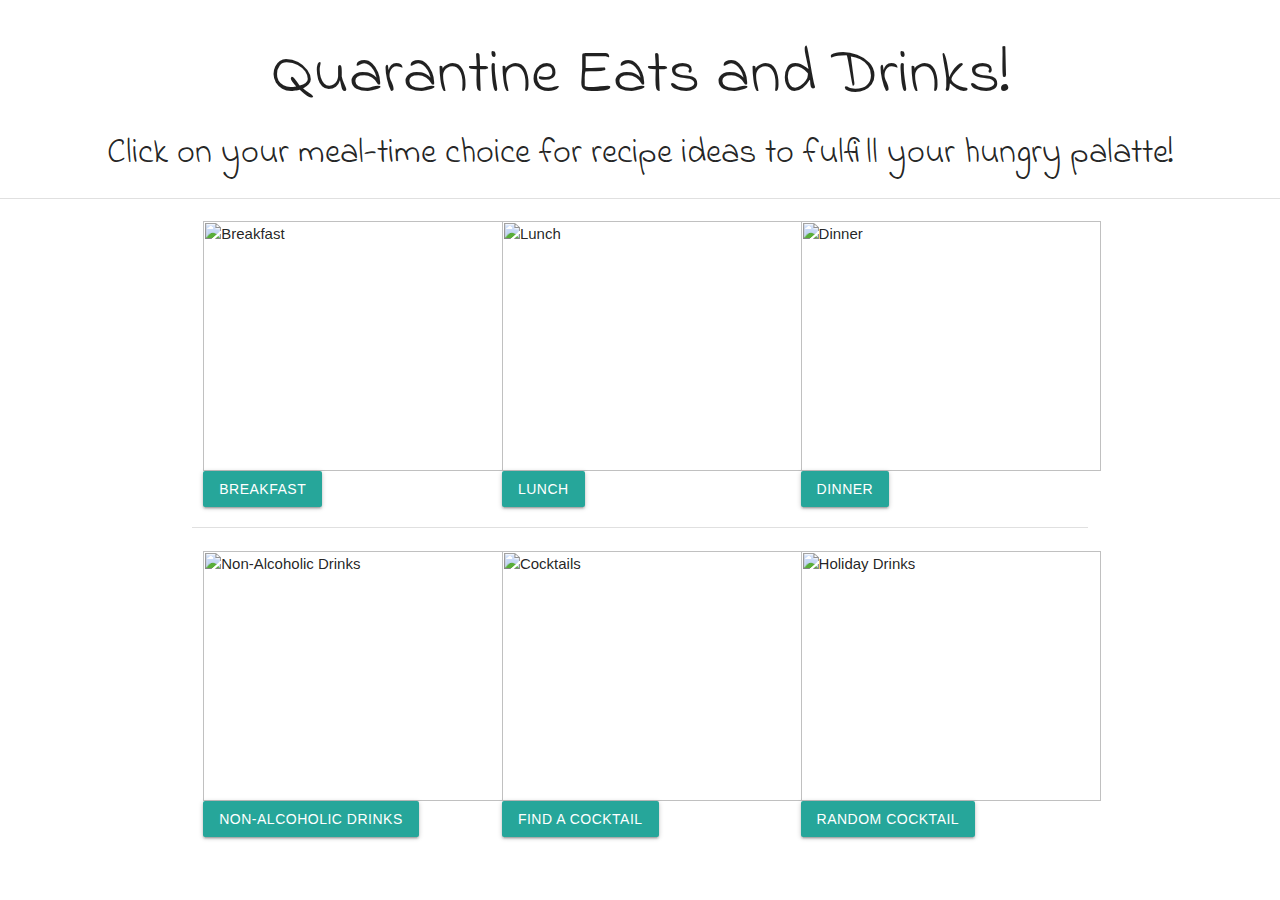
==== index.html @ d4fbebca "Merge pull request #25 from jonafi/headerCssHeader" ====
<html lang="en">
<head>
    <meta charset="UTF-8">
    <meta name="viewport" content="width=device-width, initial-scale=1.0">
    <title>Qurantine Eats and Drinks</title>
    <link rel="stylesheet" href="https://cdnjs.cloudflare.com/ajax/libs/materialize/1.0.0/css/materialize.min.css">
    <script defer src="https://use.fontawesome.com/releases/v5.3.1/js/all.js"></script>
    <link href="https://fonts.googleapis.com/css2?family=Indie+Flower&family=Shadows+Into+Light&display=swap" rel="stylesheet">
    <link rel="stylesheet" href="assets/style.css">
</head>

<body>

    <header>
        <h1 class="center-align">Quarantine Eats and Drinks!</h1>
        <h4 class="center-align">Click on your meal-time choice for recipe ideas to fulfill your hungry palatte!</h4>
    </header>
    
    <div class="divider"></div>
    <br />
    
    <div class="container">
        
        <div class="row">
           
            <div class="col m4">
                <img class="image img-fluid"  src="https://images.unsplash.com/photo-1525351484163-7529414344d8?ixlib=rb-1.2.1&ixid=eyJhcHBfaWQiOjEyMDd9&auto=format&fit=crop&w=800&q=80" alt="Breakfast" width="300" height="250">
                <button class="btn waves-effect waves-light" type="submit" name="breakfast-btn" id="breakfast-btn">Breakfast</button>
            </div>

            <div class="col m4">
                <img class="image img-fluid"  src="http://4.bp.blogspot.com/_F_AA0sTUxa4/TKnwE7ig7iI/AAAAAAAAB_A/qEBH_c7_1P0/s1600/Weight+Watchers+Lunch+1004.jpg" alt="Lunch" width="300" height="250">
                <button class="btn waves-effect waves-light" type="submit" name="lunch-btn" id="lunch-btn">Lunch</button>
            </div>

            <div class="col m4">
                <img class="image img-fluid"  src="http://www.rizonyonge.com/wp-content/uploads/2020/01/IMG_5769.jpg" alt="Dinner" width="300" height="250">
                <button class="btn waves-effect waves-light" type="submit" name="dinner-btn" id="dinner-btn">Dinner</button>
            </div>

        </div>

        <div class="divider"></div>
        <br />
        <div class="row">
            
            <div class="col m4">
                <img class="image img-fluid"  src="https://irepo.primecp.com/2016/03/269942/recipe-26117_Large600_ID-1532942.jpg?v=1532942" alt="Non-Alcoholic Drinks" width="300" height="250">
                <button class="btn waves-effect waves-light" type="submit" name="no-alcohol-btn" id="no-alcohol-btn">Non-Alcoholic Drinks</button>
            </div>

            <div class="col m4">
                <img class="image img-fluid"  src="https://dmford.files.wordpress.com/2012/06/remember-the-maine-20120606-6538-602.jpg" alt="Cocktails" width="300" height="250">
                <button class="btn waves-effect waves-light" type="submit" name="find-cocktail-btn" id="find-cocktail-btn">Find a Cocktail</button>
            </div>

            <div class="col m4">
                <img class="image img-fluid"  src="https://food.fnr.sndimg.com/content/dam/images/food/fullset/2009/1/5/0/SH1C12_Santa-Sleigh-Cocktail.jpg.rend.hgtvcom.441.331.suffix/1382538879173.jpeg" alt="Holiday Drinks" width="300" height="250">
                <button class="btn waves-effect waves-light" type="submit" name="random-cocktail-btn" id="random-cocktail-btn">Random Cocktail</button>
            </div>

        </div>



    </div>



    <script src="https://ajax.googleapis.com/ajax/libs/jquery/3.4.1/jquery.min.js"></script> 
    <script src="assets/cocktail.js"></script>
    <script src="assets/food.js"></script>


    
</body>
</html>
---- assets/style.css ----
body {
    background-image: url("https://images.unsplash.com/photo-1533628635777-112b2239b1c7?ixlib=rb-1.2.1&ixid=eyJhcHBfaWQiOjEyMDd9&auto=format&fit=crop&w=1350&q=80)");
   
}

header {
    font-family: 'Shadows Into Light', cursive;
    font-family: 'Indie Flower', cursive;
}

p {
    font-size: x-large;
}

h4 {
    text-align: center;
    padding-bottom: 10px;
}

.input {
    height: 50px;
}
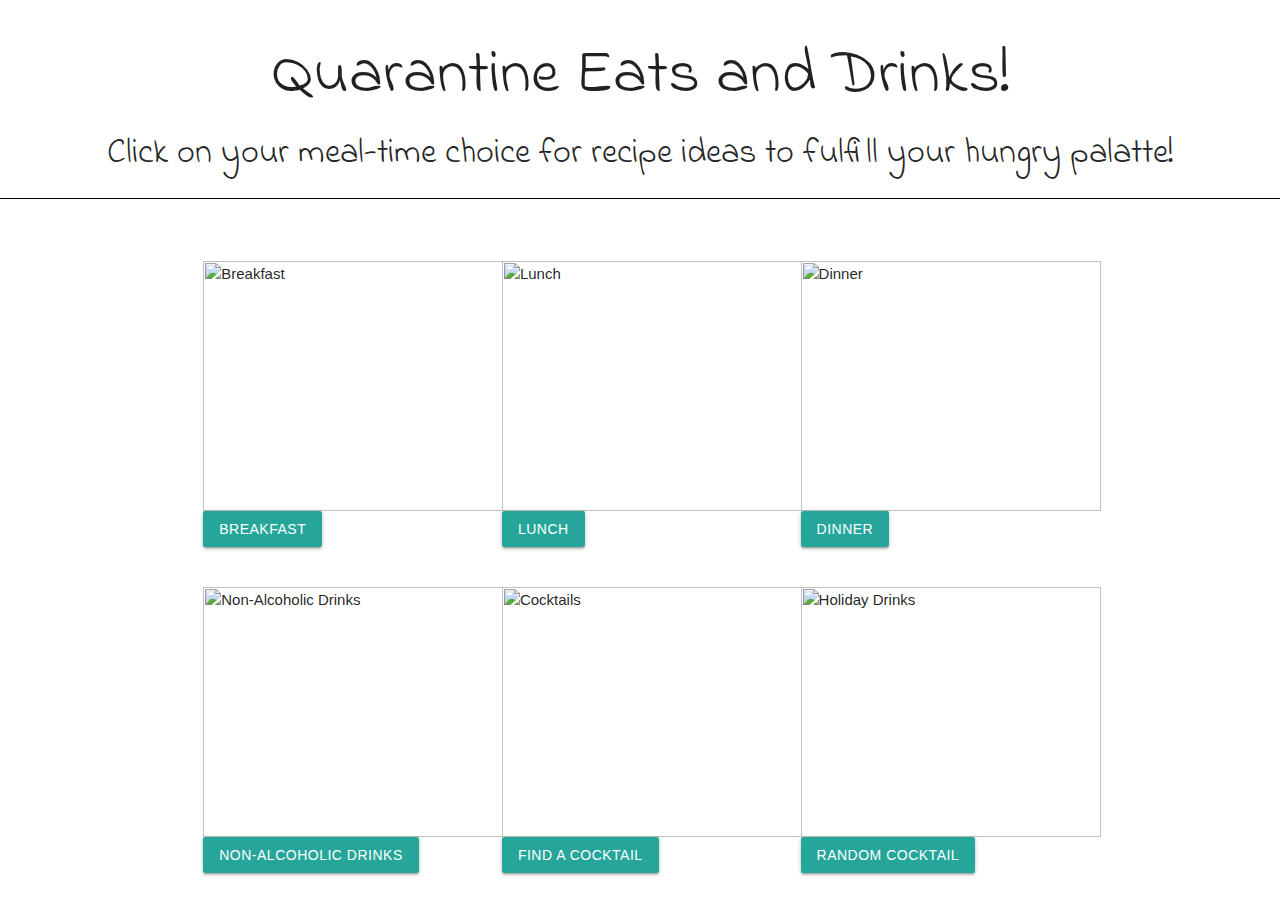
==== commit db3761a4: "Merge pull request #27 from jonafi/fixedDivider" ====
--- a/index.html
+++ b/index.html
@@ -40,8 +40,7 @@
 
         </div>
 
-        <div class="divider"></div>
-        <br />
+        
         <div class="row">
             
             <div class="col m4">
--- a/assets/style.css
+++ b/assets/style.css
@@ -1,11 +1,15 @@
 body {
-    background-image: url("https://images.unsplash.com/photo-1533628635777-112b2239b1c7?ixlib=rb-1.2.1&ixid=eyJhcHBfaWQiOjEyMDd9&auto=format&fit=crop&w=1350&q=80)");
+    background-image: url("https://images.unsplash.com/photo-1533628635777-112b2239b1c7?ixlib=rb-1.2.1&ixid=eyJhcHBfaWQiOjEyMDd9&auto=format&fit=crop&w=1350&q=80");
    
 }
 
 header {
     font-family: 'Shadows Into Light', cursive;
     font-family: 'Indie Flower', cursive;
+}
+
+.divider {
+    background-color: black;
 }
 
 p {
@@ -20,3 +24,7 @@
 .input {
     height: 50px;
 }
+
+.row {
+    margin-top: 40px;
+}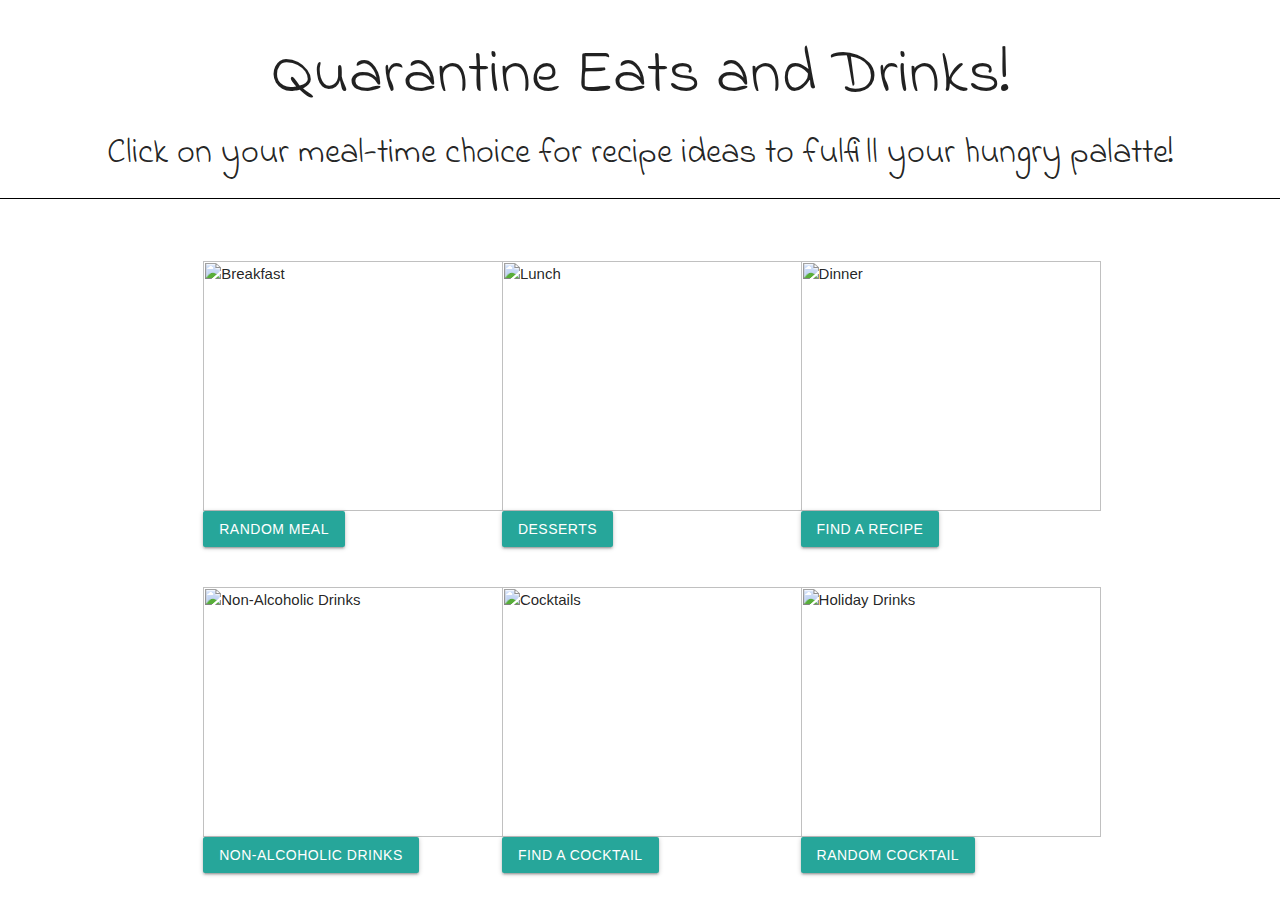
==== commit 1d78a12e: "updated homepage links" ====
--- a/index.html
+++ b/index.html
@@ -10,7 +10,7 @@
 </head>
 
 <body>
-
+    <!-- Title/Header -->
     <header>
         <h1 class="center-align">Quarantine Eats and Drinks!</h1>
         <h4 class="center-align">Click on your meal-time choice for recipe ideas to fulfill your hungry palatte!</h4>
@@ -20,42 +20,55 @@
     <br />
     
     <div class="container">
-        
+
+        <!-- Display meal-time options -->
         <div class="row">
            
             <div class="col m4">
                 <img class="image img-fluid"  src="https://images.unsplash.com/photo-1525351484163-7529414344d8?ixlib=rb-1.2.1&ixid=eyJhcHBfaWQiOjEyMDd9&auto=format&fit=crop&w=800&q=80" alt="Breakfast" width="300" height="250">
-                <button class="btn waves-effect waves-light" type="submit" name="breakfast-btn" id="breakfast-btn">Breakfast</button>
+                <a href="results/randomrecipe.html">
+                <button class="btn waves-effect waves-light" type="submit" name="breakfast-btn" id="breakfast-btn">Random Meal</button>
+                </a>
             </div>
 
             <div class="col m4">
                 <img class="image img-fluid"  src="http://4.bp.blogspot.com/_F_AA0sTUxa4/TKnwE7ig7iI/AAAAAAAAB_A/qEBH_c7_1P0/s1600/Weight+Watchers+Lunch+1004.jpg" alt="Lunch" width="300" height="250">
-                <button class="btn waves-effect waves-light" type="submit" name="lunch-btn" id="lunch-btn">Lunch</button>
+                <a href="results/desserts.html">
+                <button class="btn waves-effect waves-light" type="submit" name="lunch-btn" id="lunch-btn">Desserts</button>
+                </a>
             </div>
 
             <div class="col m4">
                 <img class="image img-fluid"  src="http://www.rizonyonge.com/wp-content/uploads/2020/01/IMG_5769.jpg" alt="Dinner" width="300" height="250">
-                <button class="btn waves-effect waves-light" type="submit" name="dinner-btn" id="dinner-btn">Dinner</button>
+                <a href="results/searchrecipe.html">
+                <button class="btn waves-effect waves-light" type="submit" name="dinner-btn" id="dinner-btn">Find a Recipe</button>
+                </a>
             </div>
 
         </div>
 
-        
+        <!-- Display beverage options -->
         <div class="row">
             
             <div class="col m4">
                 <img class="image img-fluid"  src="https://irepo.primecp.com/2016/03/269942/recipe-26117_Large600_ID-1532942.jpg?v=1532942" alt="Non-Alcoholic Drinks" width="300" height="250">
+                <a href="results/nonalcoholic.html">
                 <button class="btn waves-effect waves-light" type="submit" name="no-alcohol-btn" id="no-alcohol-btn">Non-Alcoholic Drinks</button>
+                </a>
             </div>
 
             <div class="col m4">
                 <img class="image img-fluid"  src="https://dmford.files.wordpress.com/2012/06/remember-the-maine-20120606-6538-602.jpg" alt="Cocktails" width="300" height="250">
+                <a href="results/searchalcoholic.html">
                 <button class="btn waves-effect waves-light" type="submit" name="find-cocktail-btn" id="find-cocktail-btn">Find a Cocktail</button>
+                </a>
             </div>
 
             <div class="col m4">
                 <img class="image img-fluid"  src="https://food.fnr.sndimg.com/content/dam/images/food/fullset/2009/1/5/0/SH1C12_Santa-Sleigh-Cocktail.jpg.rend.hgtvcom.441.331.suffix/1382538879173.jpeg" alt="Holiday Drinks" width="300" height="250">
+                <a href="results/randomcocktail.html">
                 <button class="btn waves-effect waves-light" type="submit" name="random-cocktail-btn" id="random-cocktail-btn">Random Cocktail</button>
+                </a>
             </div>
 
         </div>
--- a/assets/style.css
+++ b/assets/style.css
@@ -1,5 +1,5 @@
 body {
-    background-image: url("https://images.unsplash.com/photo-1533628635777-112b2239b1c7?ixlib=rb-1.2.1&ixid=eyJhcHBfaWQiOjEyMDd9&auto=format&fit=crop&w=1350&q=80");
+    background-image: url("https://images.unsplash.com/photo-1533628635777-112b2239b1c7?ixlib=rb-1.2.1&ixid=eyJhcHBfaWQiOjEyMDd9&auto=format&fit=crop&w=1350&q=80)");
    
 }
 
@@ -19,6 +19,12 @@
 h4 {
     text-align: center;
     padding-bottom: 10px;
+    font-family: 'Shadows Into Light', cursive;
+    font-family: 'Indie Flower', cursive;
+}
+
+h3 {
+    
 }
 
 .input {
@@ -27,4 +33,17 @@
 
 .row {
     margin-top: 40px;
-}+}
+
+.card {
+    display: inline-block;
+    float: none;
+}
+
+.cardImg {
+    filter: brightness(70%);
+    width: 100%
+    height: 70px;
+    object-fit: cover;
+}
+
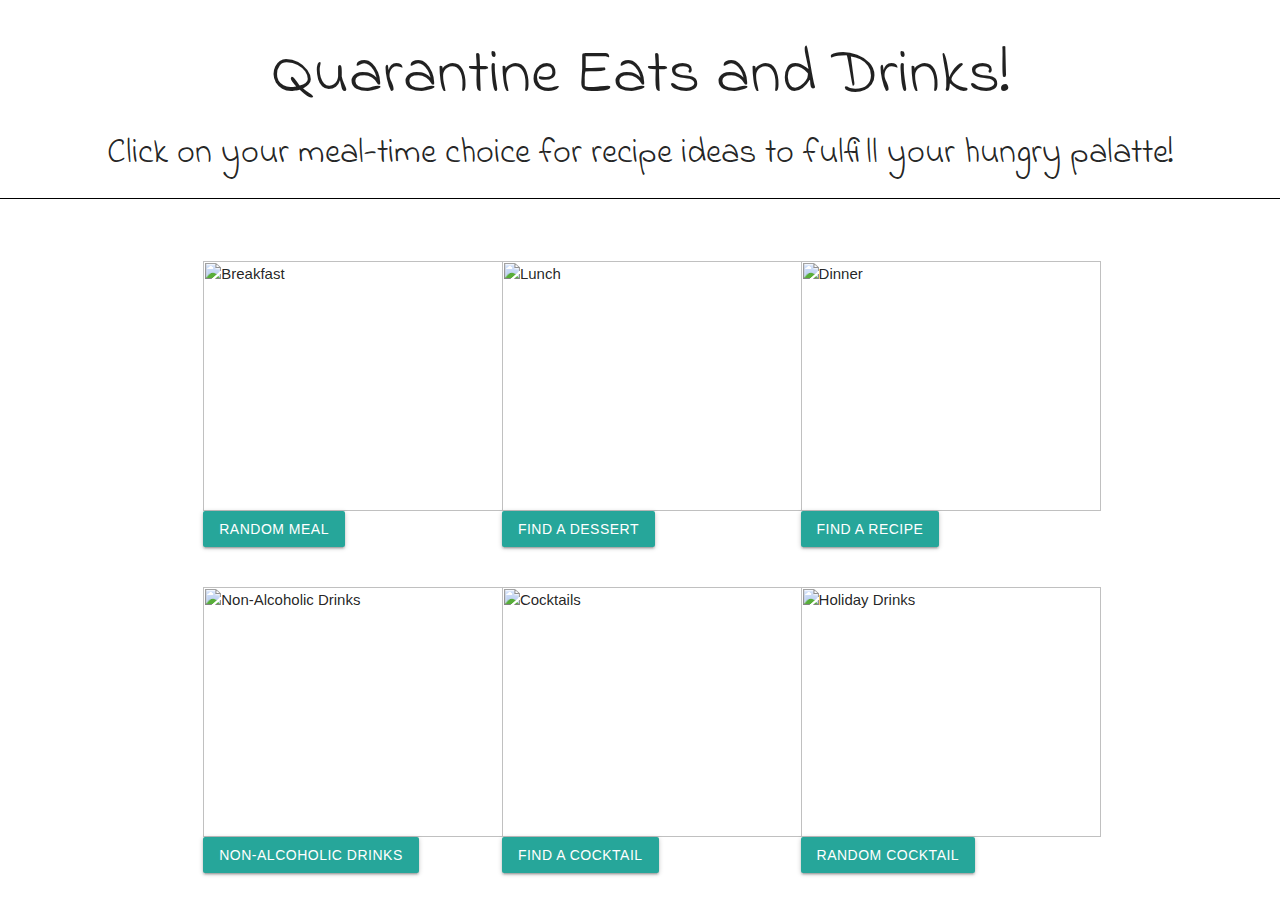
==== commit 581f395e: "Merge pull request #67 from jonafi/imagesUpdate" ====
--- a/index.html
+++ b/index.html
@@ -25,21 +25,21 @@
         <div class="row">
            
             <div class="col m4">
-                <img class="image img-fluid"  src="https://images.unsplash.com/photo-1525351484163-7529414344d8?ixlib=rb-1.2.1&ixid=eyJhcHBfaWQiOjEyMDd9&auto=format&fit=crop&w=800&q=80" alt="Breakfast" width="300" height="250">
+                <img class="image img-fluid"  src="http://www.rizonyonge.com/wp-content/uploads/2020/01/IMG_5769.jpg" alt="Breakfast" width="300" height="250">
                 <a href="results/randomrecipe.html">
                 <button class="btn waves-effect waves-light" type="submit" name="breakfast-btn" id="breakfast-btn">Random Meal</button>
                 </a>
             </div>
 
             <div class="col m4">
-                <img class="image img-fluid"  src="http://4.bp.blogspot.com/_F_AA0sTUxa4/TKnwE7ig7iI/AAAAAAAAB_A/qEBH_c7_1P0/s1600/Weight+Watchers+Lunch+1004.jpg" alt="Lunch" width="300" height="250">
+                <img class="image img-fluid"  src="https://tse4.mm.bing.net/th?id=OIP.G8ZdivimGK6ruy9SoTHQ0wHaE8&pid=Api&P=0&w=300&h=300" alt="Lunch" width="300" height="250">
                 <a href="results/desserts.html">
-                <button class="btn waves-effect waves-light" type="submit" name="lunch-btn" id="lunch-btn">Desserts</button>
+                    <button class="btn waves-effect waves-light" type="submit" name="breakfast-btn" id="breakfast-btn">Find a Dessert</button>
                 </a>
             </div>
 
             <div class="col m4">
-                <img class="image img-fluid"  src="http://www.rizonyonge.com/wp-content/uploads/2020/01/IMG_5769.jpg" alt="Dinner" width="300" height="250">
+                <img class="image img-fluid"  src="https://www.seoclerk.com/pics/502447-3jpPhn1483443794.jpg" alt="Dinner" width="300" height="250">
                 <a href="results/searchrecipe.html">
                 <button class="btn waves-effect waves-light" type="submit" name="dinner-btn" id="dinner-btn">Find a Recipe</button>
                 </a>
--- a/assets/style.css
+++ b/assets/style.css
@@ -24,7 +24,8 @@
 }
 
 h3 {
-    
+    font-family: 'Shadows Into Light', cursive;
+    font-family: 'Indie Flower', cursive;
 }
 
 .input {
@@ -40,6 +41,11 @@
     float: none;
 }
 
+.card-title {
+    font-family: 'Shadows Into Light', cursive;
+    font-family: 'Indie Flower', cursive;
+}
+
 .cardImg {
     filter: brightness(70%);
     width: 100%
@@ -47,3 +53,8 @@
     object-fit: cover;
 }
 
+/* Added margins to the search-bar  */
+#searchDrinks {
+    margin: 30px;
+    background: transparent;
+}
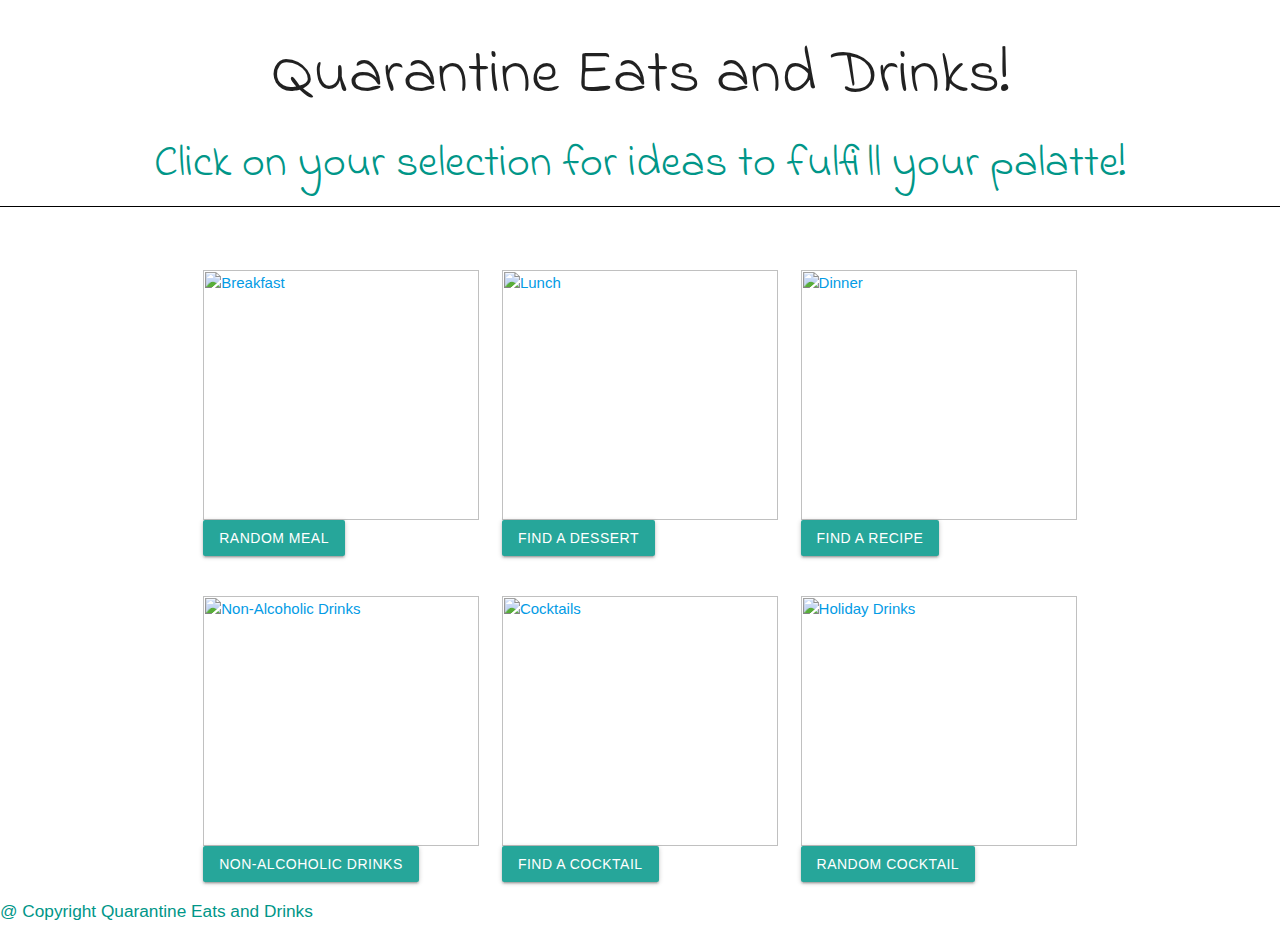
==== commit 1f72f298: "moved headers upt to title to align to other pages" ====
--- a/index.html
+++ b/index.html
@@ -13,7 +13,7 @@
     <!-- Title/Header -->
     <header>
         <h1 class="center-align">Quarantine Eats and Drinks!</h1>
-        <h4 class="center-align">Click on your meal-time choice for recipe ideas to fulfill your hungry palatte!</h4>
+        <h3 class="center-align #26a69a teal-text lighten-1">Click on your selection for ideas to fulfill your palatte!</h3>
     </header>
     
     <div class="divider"></div>
@@ -25,23 +25,23 @@
         <div class="row">
            
             <div class="col m4">
-                <img class="image img-fluid"  src="http://www.rizonyonge.com/wp-content/uploads/2020/01/IMG_5769.jpg" alt="Breakfast" width="300" height="250">
-                <a href="results/randomrecipe.html">
-                <button class="btn waves-effect waves-light" type="submit" name="breakfast-btn" id="breakfast-btn">Random Meal</button>
+                                <a href="results/randomrecipe.html">
+                <img class="image img-fluid"  src="http://www.rizonyonge.com/wp-content/uploads/2020/01/IMG_5769.jpg" alt="Breakfast" width="100%" height="250">
+                <button class="btn waves-effect waves-light stretch" type="submit" name="breakfast-btn" id="breakfast-btn">Random Meal</button>
                 </a>
             </div>
 
             <div class="col m4">
-                <img class="image img-fluid"  src="https://tse4.mm.bing.net/th?id=OIP.G8ZdivimGK6ruy9SoTHQ0wHaE8&pid=Api&P=0&w=300&h=300" alt="Lunch" width="300" height="250">
-                <a href="results/desserts.html">
-                    <button class="btn waves-effect waves-light" type="submit" name="breakfast-btn" id="breakfast-btn">Find a Dessert</button>
+                                <a href="results/desserts.html">
+                    <img class="image img-fluid"  src="https://tse4.mm.bing.net/th?id=OIP.G8ZdivimGK6ruy9SoTHQ0wHaE8&pid=Api&P=0&w=300&h=300" alt="Lunch" width="100%" height="250">
+                    <button class="btn waves-effect waves-light stretch" type="submit" name="breakfast-btn" id="breakfast-btn">Find a Dessert</button>
                 </a>
             </div>
 
             <div class="col m4">
-                <img class="image img-fluid"  src="https://www.seoclerk.com/pics/502447-3jpPhn1483443794.jpg" alt="Dinner" width="300" height="250">
-                <a href="results/searchrecipe.html">
-                <button class="btn waves-effect waves-light" type="submit" name="dinner-btn" id="dinner-btn">Find a Recipe</button>
+                               <a href="results/searchrecipe.html">
+                    <img class="image img-fluid"  src="https://k4r2a7m8.rocketcdn.me/wp-content/uploads/2020/05/chicken_xacuti.jpg" alt="Dinner" width="100%" height="250">
+                <button class="btn waves-effect waves-light stretch" type="submit" name="dinner-btn" id="dinner-btn">Find a Recipe</button>
                 </a>
             </div>
 
@@ -51,39 +51,42 @@
         <div class="row">
             
             <div class="col m4">
-                <img class="image img-fluid"  src="https://irepo.primecp.com/2016/03/269942/recipe-26117_Large600_ID-1532942.jpg?v=1532942" alt="Non-Alcoholic Drinks" width="300" height="250">
                 <a href="results/nonalcoholic.html">
-                <button class="btn waves-effect waves-light" type="submit" name="no-alcohol-btn" id="no-alcohol-btn">Non-Alcoholic Drinks</button>
+                    <img class="image img-fluid"  src="https://irepo.primecp.com/2016/03/269942/recipe-26117_Large600_ID-1532942.jpg?v=1532942" alt="Non-Alcoholic Drinks" width="100%" height="250">
+                <button class="btn waves-effect waves-light stretch" type="submit" name="no-alcohol-btn" id="no-alcohol-btn">Non-Alcoholic Drinks</button>
                 </a>
             </div>
 
             <div class="col m4">
-                <img class="image img-fluid"  src="https://dmford.files.wordpress.com/2012/06/remember-the-maine-20120606-6538-602.jpg" alt="Cocktails" width="300" height="250">
                 <a href="results/searchalcoholic.html">
-                <button class="btn waves-effect waves-light" type="submit" name="find-cocktail-btn" id="find-cocktail-btn">Find a Cocktail</button>
+                    <img class="image img-fluid"  src="https://dmford.files.wordpress.com/2012/06/remember-the-maine-20120606-6538-602.jpg" alt="Cocktails" width="100%" height="250">
+                <button class="btn waves-effect waves-light stretch" type="submit" name="find-cocktail-btn" id="find-cocktail-btn">Find a Cocktail</button>
                 </a>
             </div>
 
             <div class="col m4">
-                <img class="image img-fluid"  src="https://food.fnr.sndimg.com/content/dam/images/food/fullset/2009/1/5/0/SH1C12_Santa-Sleigh-Cocktail.jpg.rend.hgtvcom.441.331.suffix/1382538879173.jpeg" alt="Holiday Drinks" width="300" height="250">
                 <a href="results/randomcocktail.html">
-                <button class="btn waves-effect waves-light" type="submit" name="random-cocktail-btn" id="random-cocktail-btn">Random Cocktail</button>
+                    <img class="image img-fluid"  src="https://food.fnr.sndimg.com/content/dam/images/food/fullset/2009/1/5/0/SH1C12_Santa-Sleigh-Cocktail.jpg.rend.hgtvcom.441.331.suffix/1382538879173.jpeg" alt="Holiday Drinks" width="100%" height="250">
+                <button class="btn waves-effect waves-light stretch" type="submit" name="random-cocktail-btn" id="random-cocktail-btn">Random Cocktail</button>
                 </a>
             </div>
-
         </div>
-
-
-
     </div>
 
+    
+
+    
 
 
     <script src="https://ajax.googleapis.com/ajax/libs/jquery/3.4.1/jquery.min.js"></script> 
     <script src="assets/cocktail.js"></script>
     <script src="assets/food.js"></script>
 
+    
 
+    <div class="footer #26a69a teal-text lighten-1">
+        <h6>@ Copyright Quarantine Eats and Drinks</h6>
+    </div>
     
 </body>
 </html>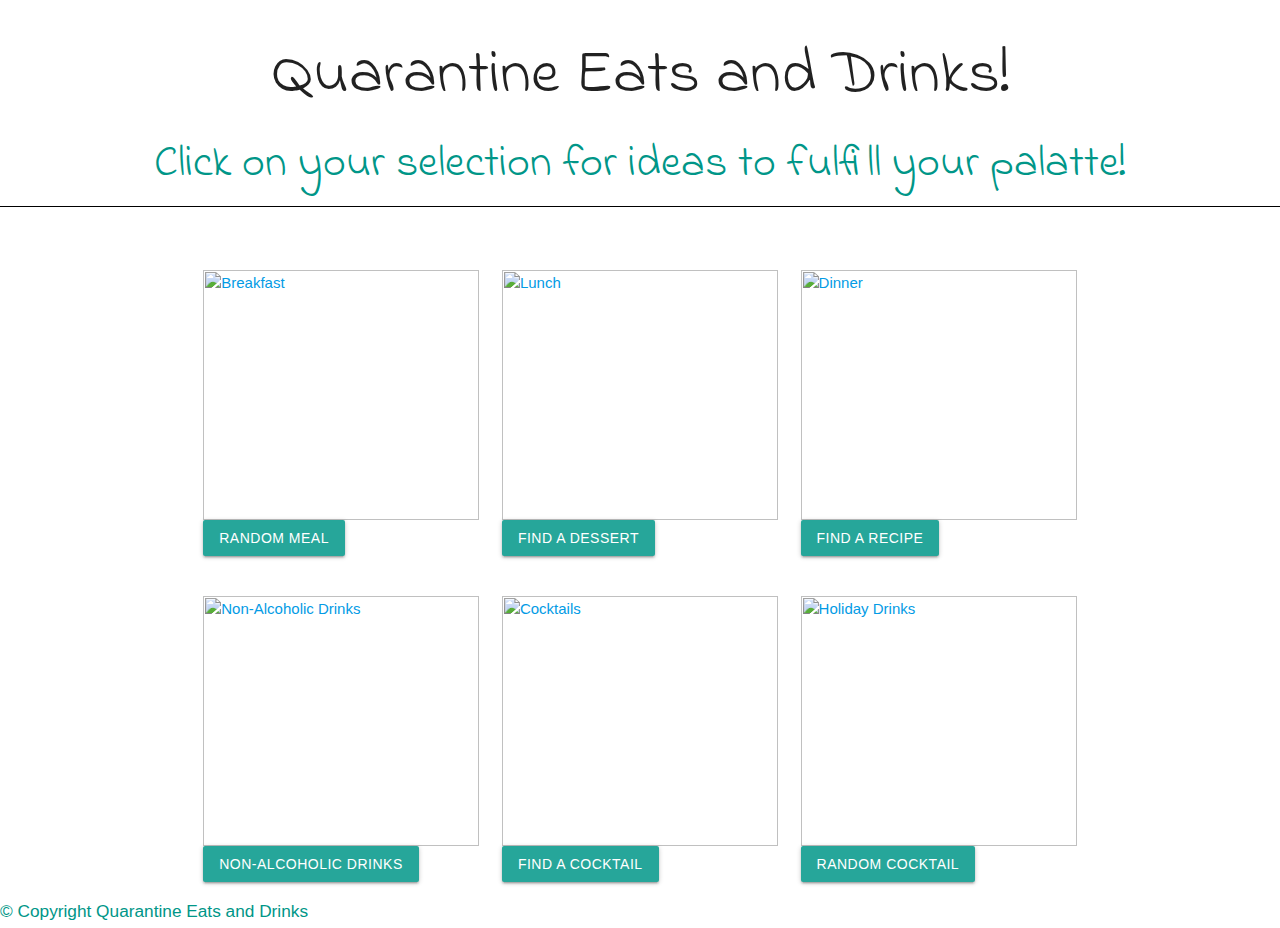
==== commit b75f8826: "updated main html" ====
--- a/index.html
+++ b/index.html
@@ -25,22 +25,22 @@
         <div class="row">
            
             <div class="col m4">
-                                <a href="results/randomrecipe.html">
+                <a href="results/randomrecipe.html">
                 <img class="image img-fluid"  src="http://www.rizonyonge.com/wp-content/uploads/2020/01/IMG_5769.jpg" alt="Breakfast" width="100%" height="250">
                 <button class="btn waves-effect waves-light stretch" type="submit" name="breakfast-btn" id="breakfast-btn">Random Meal</button>
                 </a>
             </div>
 
             <div class="col m4">
-                                <a href="results/desserts.html">
-                    <img class="image img-fluid"  src="https://tse4.mm.bing.net/th?id=OIP.G8ZdivimGK6ruy9SoTHQ0wHaE8&pid=Api&P=0&w=300&h=300" alt="Lunch" width="100%" height="250">
-                    <button class="btn waves-effect waves-light stretch" type="submit" name="breakfast-btn" id="breakfast-btn">Find a Dessert</button>
+                <a href="results/desserts.html">
+                <img class="image img-fluid"  src="https://tse4.mm.bing.net/th?id=OIP.G8ZdivimGK6ruy9SoTHQ0wHaE8&pid=Api&P=0&w=300&h=300" alt="Lunch" width="100%" height="250">
+                <button class="btn waves-effect waves-light stretch" type="submit" name="breakfast-btn" id="breakfast-btn">Find a Dessert</button>
                 </a>
             </div>
 
             <div class="col m4">
-                               <a href="results/searchrecipe.html">
-                    <img class="image img-fluid"  src="https://k4r2a7m8.rocketcdn.me/wp-content/uploads/2020/05/chicken_xacuti.jpg" alt="Dinner" width="100%" height="250">
+                <a href="results/searchrecipe.html">
+                <img class="image img-fluid"  src="https://k4r2a7m8.rocketcdn.me/wp-content/uploads/2020/05/chicken_xacuti.jpg" alt="Dinner" width="100%" height="250">
                 <button class="btn waves-effect waves-light stretch" type="submit" name="dinner-btn" id="dinner-btn">Find a Recipe</button>
                 </a>
             </div>
@@ -52,21 +52,21 @@
             
             <div class="col m4">
                 <a href="results/nonalcoholic.html">
-                    <img class="image img-fluid"  src="https://irepo.primecp.com/2016/03/269942/recipe-26117_Large600_ID-1532942.jpg?v=1532942" alt="Non-Alcoholic Drinks" width="100%" height="250">
+                <img class="image img-fluid"  src="https://irepo.primecp.com/2016/03/269942/recipe-26117_Large600_ID-1532942.jpg?v=1532942" alt="Non-Alcoholic Drinks" width="100%" height="250">
                 <button class="btn waves-effect waves-light stretch" type="submit" name="no-alcohol-btn" id="no-alcohol-btn">Non-Alcoholic Drinks</button>
                 </a>
             </div>
 
             <div class="col m4">
                 <a href="results/searchalcoholic.html">
-                    <img class="image img-fluid"  src="https://dmford.files.wordpress.com/2012/06/remember-the-maine-20120606-6538-602.jpg" alt="Cocktails" width="100%" height="250">
+                <img class="image img-fluid"  src="https://dmford.files.wordpress.com/2012/06/remember-the-maine-20120606-6538-602.jpg" alt="Cocktails" width="100%" height="250">
                 <button class="btn waves-effect waves-light stretch" type="submit" name="find-cocktail-btn" id="find-cocktail-btn">Find a Cocktail</button>
                 </a>
             </div>
 
             <div class="col m4">
                 <a href="results/randomcocktail.html">
-                    <img class="image img-fluid"  src="https://food.fnr.sndimg.com/content/dam/images/food/fullset/2009/1/5/0/SH1C12_Santa-Sleigh-Cocktail.jpg.rend.hgtvcom.441.331.suffix/1382538879173.jpeg" alt="Holiday Drinks" width="100%" height="250">
+                <img class="image img-fluid"  src="https://food.fnr.sndimg.com/content/dam/images/food/fullset/2009/1/5/0/SH1C12_Santa-Sleigh-Cocktail.jpg.rend.hgtvcom.441.331.suffix/1382538879173.jpeg" alt="Holiday Drinks" width="100%" height="250">
                 <button class="btn waves-effect waves-light stretch" type="submit" name="random-cocktail-btn" id="random-cocktail-btn">Random Cocktail</button>
                 </a>
             </div>
@@ -81,11 +81,12 @@
     <script src="https://ajax.googleapis.com/ajax/libs/jquery/3.4.1/jquery.min.js"></script> 
     <script src="assets/cocktail.js"></script>
     <script src="assets/food.js"></script>
+    <script src="assets/food2.js"></script>
 
     
 
     <div class="footer #26a69a teal-text lighten-1">
-        <h6>@ Copyright Quarantine Eats and Drinks</h6>
+        <h6>&copy; Copyright Quarantine Eats and Drinks</h6>
     </div>
     
 </body>
